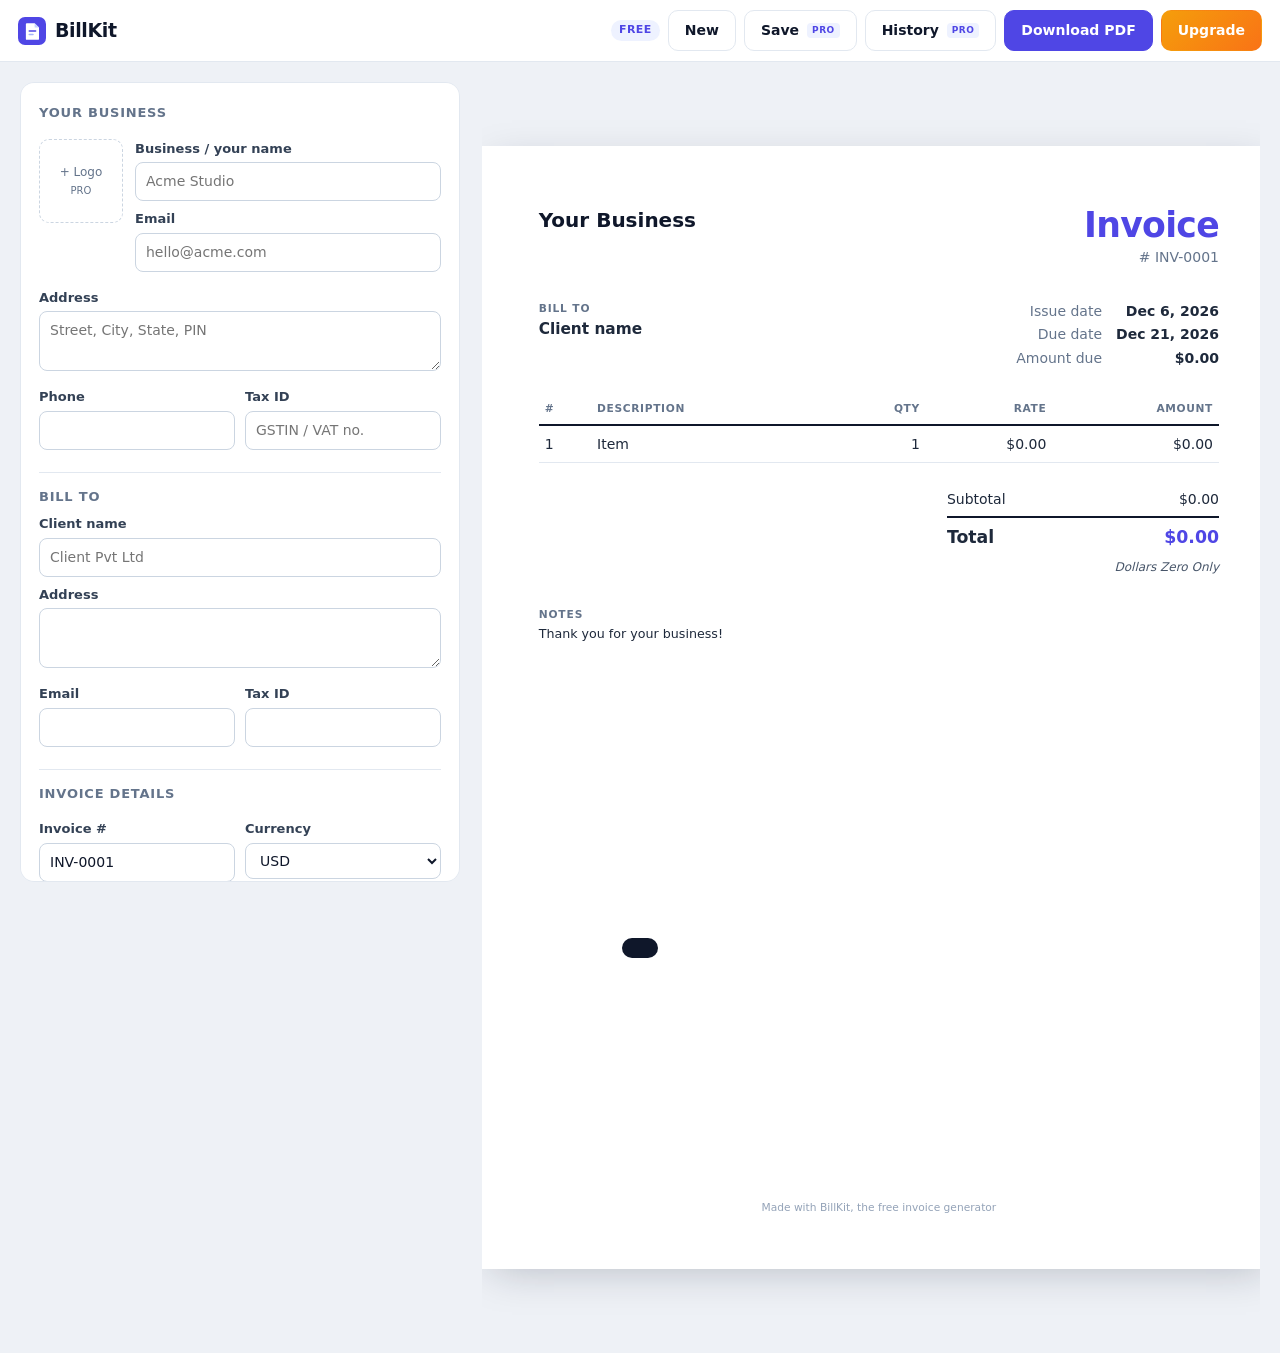
==== app.html @ 4dcc2f92 "Add BillKit: free browser invoice generator with Gumroad/Dodo Pro unlock Co-Authored-By: rishabh <ri" ====
<!doctype html>
<html lang="en">
<head>
<meta charset="utf-8">
<meta name="viewport" content="width=device-width,initial-scale=1">
<title>BillKit: Invoice Generator</title>
<meta name="description" content="Create a professional invoice in your browser and download it as a PDF. GST, VAT, UPI QR, any currency. Free, no signup.">
<link rel="icon" href="favicon.svg" type="image/svg+xml">
<link rel="stylesheet" href="assets/style.css">
<link rel="stylesheet" href="assets/app.css">
</head>
<body class="app">
<header class="bar">
  <a class="logo" href="./"><img src="assets/logo.svg" alt="" width="28" height="28">BillKit</a>
  <div class="bar-actions">
    <span id="planBadge" class="pill">Free</span>
    <button class="btn" id="btnNew" title="Start a new invoice">New</button>
    <button class="btn" id="btnSave" title="Save to history">Save <span class="pro-tag">PRO</span></button>
    <button class="btn" id="btnHistory">History <span class="pro-tag">PRO</span></button>
    <button class="btn primary" id="btnPdf">Download PDF</button>
    <button class="btn upgrade" id="btnUpgrade">Upgrade</button>
  </div>
</header>

<main class="layout">
  <form class="editor" id="editor" autocomplete="off" onsubmit="return false">
    <fieldset>
      <legend>Your business</legend>
      <div class="logo-row">
        <div class="logo-drop" id="logoDrop" title="Upload logo (Pro)"><img id="logoImg" alt=""><span id="logoHint">+ Logo<br><small>PRO</small></span></div>
        <input type="file" id="logoFile" accept="image/*" hidden>
        <div class="grow">
          <label>Business / your name<input data-bind="from.name" placeholder="Acme Studio"></label>
          <label>Email<input data-bind="from.email" placeholder="hello@acme.com"></label>
        </div>
      </div>
      <label>Address<textarea data-bind="from.address" rows="2" placeholder="Street, City, State, PIN"></textarea></label>
      <div class="row2">
        <label>Phone<input data-bind="from.phone"></label>
        <label><span id="fromTaxLabel">Tax ID</span><input data-bind="from.taxId" placeholder="GSTIN / VAT no."></label>
      </div>
    </fieldset>

    <fieldset>
      <legend>Bill to</legend>
      <div class="client-pick" id="clientPick" hidden>
        <select id="clientSelect"><option value="">Saved clients…</option></select>
      </div>
      <label>Client name<input data-bind="to.name" placeholder="Client Pvt Ltd"></label>
      <label>Address<textarea data-bind="to.address" rows="2"></textarea></label>
      <div class="row2">
        <label>Email<input data-bind="to.email"></label>
        <label><span id="toTaxLabel">Tax ID</span><input data-bind="to.taxId"></label>
      </div>
    </fieldset>

    <fieldset>
      <legend>Invoice details</legend>
      <div class="row2">
        <label>Invoice #<input data-bind="meta.number"></label>
        <label>Currency<select data-bind="meta.currency" id="currency"></select></label>
      </div>
      <div class="row2">
        <label>Issue date<input type="date" data-bind="meta.date"></label>
        <label>Due date<input type="date" data-bind="meta.due"></label>
      </div>
      <div class="row2">
        <label>Tax
          <select data-bind="taxMode">
            <option value="none">No tax</option>
            <option value="gst">GST (India)</option>
            <option value="simple">VAT / Sales tax</option>
          </select>
        </label>
        <label class="gst-only">GST type
          <select data-bind="gstType">
            <option value="intra">CGST + SGST (same state)</option>
            <option value="inter">IGST (other state)</option>
          </select>
        </label>
        <label class="simple-only">Tax name<input data-bind="taxLabel" placeholder="VAT"></label>
      </div>
      <label class="gst-only">Place of supply<input data-bind="meta.pos" placeholder="e.g. Karnataka (29)"></label>
    </fieldset>

    <fieldset>
      <legend>Items</legend>
      <div id="items"></div>
      <button type="button" class="btn small" id="addItem">+ Add item</button>
      <div class="row2 mt">
        <label>Discount<input type="number" step="any" min="0" data-bind="discount" data-num></label>
        <label>Discount type<select data-bind="discountType"><option value="flat">Amount</option><option value="pct">%</option></select></label>
      </div>
      <label>Shipping / other charges<input type="number" step="any" min="0" data-bind="shipping" data-num></label>
    </fieldset>

    <fieldset>
      <legend>Payment</legend>
      <div class="row2">
        <label>UPI ID <small>(adds a scan-to-pay QR for INR)</small><input data-bind="upi" placeholder="name@okhdfcbank"></label>
        <label>Payee name<input data-bind="upiName" placeholder="As on your bank account"></label>
      </div>
      <label>Bank details / payment instructions<textarea data-bind="bank" rows="3" placeholder="A/C: 1234567890&#10;IFSC: HDFC0001234&#10;PayPal: you@mail.com"></textarea></label>
      <label>Notes<textarea data-bind="notes" rows="2" placeholder="Thank you for your business!"></textarea></label>
      <label>Terms<textarea data-bind="terms" rows="2" placeholder="Payment due within 15 days."></textarea></label>
    </fieldset>

    <fieldset class="design">
      <legend>Design <span class="pro-tag">PRO</span></legend>
      <div class="templates" id="templates">
        <button type="button" data-tpl="classic">Classic</button>
        <button type="button" data-tpl="modern">Modern</button>
        <button type="button" data-tpl="minimal">Minimal</button>
        <button type="button" data-tpl="bold">Bold</button>
      </div>
      <div class="swatches" id="swatches"></div>
    </fieldset>
    <p class="fine">Everything stays in this browser. Nothing is uploaded.</p>
  </form>

  <section class="preview-wrap">
    <div class="paper" id="paper"></div>
  </section>
</main>

<div class="modal" id="upgradeModal" role="dialog" aria-modal="true">
  <div class="box">
    <button class="x" data-close>&times;</button>
    <span class="pill">BillKit Pro</span>
    <h3 id="upTitle">Make every invoice look like yours</h3>
    <p class="muted">One payment, yours for life. <b id="upPrice"></b> <span id="upPriceNote" class="muted"></span></p>
    <ul class="checks">
      <li>No "Made with BillKit" footer on your PDFs</li>
      <li>Your logo and brand colour</li>
      <li>4 invoice templates</li>
      <li>Saved invoice history and saved clients</li>
      <li>Auto-numbering, duplicate past invoices</li>
      <li>CSV export for your accountant, JSON backup</li>
    </ul>
    <a class="btn primary lg block" id="buyBtn" target="_blank" rel="noopener">Buy Pro</a>
    <hr>
    <p class="muted small">Already bought? Paste the license key from your receipt email.</p>
    <div class="row-inline">
      <input id="licenseInput" placeholder="XXXXXXXX-XXXXXXXX-XXXXXXXX-XXXXXXXX">
      <button class="btn" id="activateBtn">Activate</button>
    </div>
    <div class="msg" id="licenseMsg"></div>
  </div>
</div>

<div class="modal" id="historyModal" role="dialog" aria-modal="true">
  <div class="box wide">
    <button class="x" data-close>&times;</button>
    <h3>Invoice history</h3>
    <div class="hist-actions">
      <button class="btn small" id="exportCsv">Export CSV</button>
      <button class="btn small" id="exportJson">Backup (JSON)</button>
      <label class="btn small">Restore backup<input type="file" id="importJson" accept="application/json" hidden></label>
    </div>
    <div id="historyList"></div>
    <p class="muted small" id="licenseInfo"></p>
  </div>
</div>

<a class="jump" id="jump" href="#paper">See invoice ↓</a>
<div class="toast" id="toast"></div>

<script src="config.js"></script>
<script src="assets/vendor/qrcode.js"></script>
<script src="assets/license.js"></script>
<script src="assets/app.js"></script>
</body>
</html>
---- assets/style.css ----
:root{--ink:#0f172a;--muted:#64748b;--line:#e2e8f0;--bg:#f8fafc;--brand:#4f46e5;--brand-d:#4338ca;--ok:#059669;--radius:12px}
[hidden]{display:none!important}
*{box-sizing:border-box}
html,body{margin:0}
body{font-family:Inter,ui-sans-serif,system-ui,-apple-system,"Segoe UI",Roboto,Arial,sans-serif;color:var(--ink);background:#fff;line-height:1.5;-webkit-font-smoothing:antialiased}
a{color:var(--brand)}
.wrap{max-width:1120px;margin:0 auto;padding:0 20px}
.btn{display:inline-flex;align-items:center;justify-content:center;gap:8px;border:1px solid var(--line);background:#fff;color:var(--ink);padding:9px 16px;border-radius:10px;font:inherit;font-weight:600;font-size:14px;cursor:pointer;text-decoration:none;white-space:nowrap}
.btn:hover{background:var(--bg)}
.btn.primary{background:var(--brand);border-color:var(--brand);color:#fff}
.btn.primary:hover{background:var(--brand-d)}
.btn.lg{padding:13px 22px;font-size:16px;border-radius:12px}
.btn[disabled]{opacity:.55;cursor:not-allowed}
.pill{display:inline-block;font-size:11px;font-weight:700;letter-spacing:.04em;text-transform:uppercase;padding:2px 8px;border-radius:999px;background:#eef2ff;color:var(--brand)}
.pill.ok{background:#ecfdf5;color:var(--ok)}
.logo{display:flex;align-items:center;gap:9px;font-weight:800;font-size:19px;color:var(--ink);text-decoration:none;letter-spacing:-.02em}
.logo svg{width:28px;height:28px}

/* landing */
.nav{display:flex;align-items:center;justify-content:space-between;padding:18px 0}
.nav nav{display:flex;gap:22px;align-items:center}
.nav nav a{color:var(--muted);text-decoration:none;font-weight:500;font-size:15px}
.nav nav a.btn{color:#fff}
.hero{padding:56px 0 40px;text-align:center}
.hero h1{font-size:clamp(34px,5.5vw,58px);line-height:1.07;letter-spacing:-.035em;margin:14px auto 18px;max-width:840px}
.hero h1 em{font-style:normal;color:var(--brand)}
.hero p.lead{font-size:clamp(17px,2vw,20px);color:var(--muted);max-width:640px;margin:0 auto 28px}
.hero .ctas{display:flex;gap:12px;justify-content:center;flex-wrap:wrap}
.hero small{display:block;color:var(--muted);margin-top:14px}
.shot{margin:48px auto 0;max-width:980px;border-radius:16px;border:1px solid var(--line);box-shadow:0 30px 80px -30px rgba(15,23,42,.35);overflow:hidden;background:var(--bg)}
.shot img{display:block;width:100%}
section{padding:64px 0}
section h2{font-size:clamp(26px,3.4vw,38px);letter-spacing:-.025em;text-align:center;margin:0 0 10px}
section .sub{text-align:center;color:var(--muted);margin:0 auto 40px;max-width:620px}
.grid3{display:grid;grid-template-columns:repeat(3,1fr);gap:18px}
.card{border:1px solid var(--line);border-radius:var(--radius);padding:22px;background:#fff}
.card h3{margin:8px 0 6px;font-size:17px}
.card p{margin:0;color:var(--muted);font-size:15px}
.ico{width:38px;height:38px;border-radius:10px;background:#eef2ff;color:var(--brand);display:grid;place-items:center;font-size:19px}
.alt{background:var(--bg)}
.pricing{display:grid;grid-template-columns:1fr 1fr;gap:20px;max-width:780px;margin:0 auto}
.plan{border:1px solid var(--line);border-radius:16px;padding:28px;background:#fff;display:flex;flex-direction:column}
.plan.pro{border:2px solid var(--brand);box-shadow:0 20px 50px -25px rgba(79,70,229,.5)}
.plan h3{margin:0;font-size:20px}
.plan .price{font-size:42px;font-weight:800;letter-spacing:-.03em;margin:10px 0 0}
.plan .price b{font-weight:800}
.plan .price span{font-size:15px;color:var(--muted);font-weight:500;letter-spacing:0}
.plan ul{list-style:none;padding:0;margin:18px 0 24px;flex:1}
.plan li{padding:6px 0 6px 26px;position:relative;font-size:15px}
.plan li:before{content:"✓";position:absolute;left:0;color:var(--ok);font-weight:800}
.plan li.no{color:var(--muted)}
.plan li.no:before{content:"–";color:var(--muted)}
.faq{max-width:760px;margin:0 auto}
.faq details{border-bottom:1px solid var(--line);padding:16px 0}
.faq summary{font-weight:600;cursor:pointer;font-size:16px}
.faq p{color:var(--muted);margin:10px 0 0}
footer.site{border-top:1px solid var(--line);padding:28px 0;color:var(--muted);font-size:14px}
footer.site .wrap{display:flex;justify-content:space-between;gap:16px;flex-wrap:wrap}
footer.site a{color:var(--muted)}
.legal{max-width:760px;margin:0 auto;padding:30px 20px 60px}
.legal h1{letter-spacing:-.02em}
.legal h2{text-align:left;font-size:22px;margin-top:36px}
@media (max-width:820px){.grid3,.pricing{grid-template-columns:1fr}.nav nav a:not(.btn){display:none}}

/* modal */
.modal{position:fixed;inset:0;background:rgba(15,23,42,.55);display:none;align-items:center;justify-content:center;padding:16px;z-index:50}
.modal.open{display:flex}
.modal .box{background:#fff;border-radius:16px;max-width:520px;width:100%;padding:26px;max-height:90vh;overflow:auto;position:relative}
.modal .box.wide{max-width:760px}
.modal h3{margin:0 0 6px;font-size:22px;letter-spacing:-.02em}
.modal .x{position:absolute;right:14px;top:10px;border:0;background:none;font-size:26px;cursor:pointer;color:var(--muted)}
.msg{font-size:14px;margin-top:8px;min-height:20px}
.msg.err{color:#dc2626}.msg.ok{color:var(--ok)}
---- assets/app.css ----
body.app{background:#eef1f6;min-height:100vh}
.bar{position:sticky;top:0;z-index:10;display:flex;justify-content:space-between;align-items:center;gap:12px;padding:10px 18px;background:#fff;border-bottom:1px solid var(--line);flex-wrap:wrap}
.bar-actions{display:flex;gap:8px;align-items:center;flex-wrap:wrap}
.pro-tag{font-size:9px;font-weight:800;background:#eef2ff;color:var(--brand);padding:1px 5px;border-radius:4px;letter-spacing:.05em}
body.is-pro .pro-tag,body.is-pro .logo-drop small{display:none}
body.is-pro .btn.upgrade{display:none}
.btn.upgrade{background:linear-gradient(135deg,#f59e0b,#f97316);border-color:transparent;color:#fff}
.btn.small{padding:6px 11px;font-size:13px}
.btn.block{width:100%;margin-top:6px}
.layout{display:grid;grid-template-columns:minmax(330px,440px) 1fr;gap:22px;padding:20px;max-width:1500px;margin:0 auto}
.editor{background:#fff;border:1px solid var(--line);border-radius:14px;padding:6px 18px 14px;align-self:start;max-height:calc(100vh - 100px);overflow:auto;position:sticky;top:78px}
fieldset{border:0;border-bottom:1px solid var(--line);margin:0;padding:14px 0}
legend{font-weight:700;font-size:13px;text-transform:uppercase;letter-spacing:.06em;color:var(--muted);padding:0;margin-bottom:8px;float:left;width:100%}
legend+*{clear:both}
label{display:block;font-size:13px;font-weight:600;color:#334155;margin:8px 0}
label small{font-weight:400;color:var(--muted)}
input,select,textarea{display:block;width:100%;margin-top:4px;padding:8px 10px;border:1px solid #cbd5e1;border-radius:8px;font:inherit;font-size:14px;font-weight:400;color:var(--ink);background:#fff}
input:focus,select:focus,textarea:focus{outline:2px solid #c7d2fe;border-color:var(--brand)}
textarea{resize:vertical}
.row2{display:grid;grid-template-columns:1fr 1fr;gap:10px}
.row2>label{margin:8px 0}
.mt{margin-top:8px}
.logo-row{display:flex;gap:12px;align-items:flex-start}
.grow{flex:1}
.logo-drop{width:84px;height:84px;margin-top:8px;border:1.5px dashed #cbd5e1;border-radius:10px;display:grid;place-items:center;text-align:center;font-size:12px;color:var(--muted);cursor:pointer;overflow:hidden;flex:none;position:relative}
.logo-drop img{max-width:100%;max-height:100%;display:none}
.logo-drop.has img{display:block}.logo-drop.has span{display:none}
.item{border:1px solid var(--line);border-radius:10px;padding:8px 10px;margin-bottom:8px;position:relative;background:#fcfcfd}
.item .row4{display:grid;grid-template-columns:1fr 1fr 1fr;gap:8px}
.item label{margin:4px 0}
.item .del{position:absolute;top:4px;right:6px;border:0;background:none;color:#94a3b8;font-size:18px;cursor:pointer}
.item .del:hover{color:#dc2626}
.gst-only,.simple-only{display:none}
body.tax-gst .gst-only{display:block}
body.tax-simple .simple-only{display:block}
body.tax-none .item .tax-field{display:none}
body:not(.tax-gst) .item .hsn-field{display:none}
.templates{display:grid;grid-template-columns:repeat(4,1fr);gap:6px}
.templates button{border:1px solid var(--line);background:#fff;border-radius:8px;padding:8px 4px;font:inherit;font-size:13px;cursor:pointer}
.templates button.on{border-color:var(--brand);background:#eef2ff;color:var(--brand);font-weight:700}
.swatches{display:flex;gap:8px;margin-top:10px;flex-wrap:wrap}
.swatches button{width:26px;height:26px;border-radius:50%;border:2px solid #fff;box-shadow:0 0 0 1px var(--line);cursor:pointer}
.swatches button.on{box-shadow:0 0 0 2px var(--ink)}
.client-pick select{margin:0 0 4px}
.fine{font-size:12px;color:var(--muted);text-align:center;margin:12px 0 0}
.preview-wrap{overflow:auto}
.muted{color:var(--muted)}.small{font-size:13px}
.checks{list-style:none;padding:0;margin:14px 0}
.checks li{padding:4px 0 4px 26px;position:relative}
.checks li:before{content:"✓";position:absolute;left:0;color:var(--ok);font-weight:800}
.row-inline{display:flex;gap:8px}.row-inline input{margin:0}
hr{border:0;border-top:1px solid var(--line);margin:18px 0}
.hist-actions{display:flex;gap:8px;flex-wrap:wrap;margin:10px 0 14px}
.hist-actions label{margin:0;color:var(--ink)}
table.hist{width:100%;border-collapse:collapse;font-size:14px}
table.hist th,table.hist td{text-align:left;padding:8px 6px;border-bottom:1px solid var(--line)}
table.hist td.r,table.hist th.r{text-align:right}
table.hist button{margin-left:4px}
.toast{position:fixed;bottom:22px;left:50%;transform:translateX(-50%) translateY(80px);background:var(--ink);color:#fff;padding:10px 18px;border-radius:10px;font-size:14px;transition:transform .25s;z-index:60}
.toast.show{transform:translateX(-50%) translateY(0)}

/* ---------- invoice paper ---------- */
.paper{--accent:#4f46e5;width:210mm;min-height:297mm;margin:0 auto;background:#fff;box-shadow:0 10px 40px -10px rgba(15,23,42,.25);padding:16mm 15mm 14mm;font-size:10.5pt;color:#1e293b;display:flex;flex-direction:column;line-height:1.45}
.inv-head{display:flex;justify-content:space-between;gap:20px;align-items:flex-start}
.inv-logo{max-height:22mm;max-width:60mm;margin-bottom:6px;display:block}
.inv-from .nm{font-size:15pt;font-weight:800;color:#0f172a}
.inv-title{text-align:right}
.inv-title h1{margin:0;font-size:26pt;letter-spacing:-.02em;color:var(--accent);font-weight:800;line-height:1.1}
.inv-title .no{color:#64748b;margin-top:2px}
.pre{white-space:pre-line}
.inv-meta{display:flex;justify-content:space-between;gap:20px;margin:9mm 0 7mm}
.inv-meta .lbl{font-size:8pt;text-transform:uppercase;letter-spacing:.08em;color:#64748b;font-weight:700;margin-bottom:2px}
.inv-meta .to .nm{font-weight:700;font-size:11.5pt}
.inv-dates{display:grid;grid-template-columns:auto auto;gap:3px 14px;align-content:start;text-align:right}
.inv-dates .k{color:#64748b}.inv-dates .v{font-weight:600}
table.lines{width:100%;border-collapse:collapse}
table.lines th{font-size:8pt;text-transform:uppercase;letter-spacing:.06em;color:#64748b;text-align:left;padding:7px 6px;border-bottom:2px solid #0f172a}
table.lines td{padding:8px 6px;border-bottom:1px solid #e2e8f0;vertical-align:top}
table.lines .r{text-align:right;white-space:nowrap}
table.lines .d small{color:#64748b;display:block}
.inv-bottom{display:flex;justify-content:space-between;gap:24px;margin-top:6mm}
.totals{min-width:72mm;margin-left:auto}
.totals .ln{display:flex;justify-content:space-between;padding:3px 0}
.totals .ln.grand{border-top:2px solid #0f172a;margin-top:4px;padding-top:7px;font-size:13pt;font-weight:800}
.totals .ln.grand .v{color:var(--accent)}
.words{font-size:9pt;color:#475569;margin-top:6px;font-style:italic;text-align:right}
.pay{flex:1;font-size:9.5pt}
.pay .lbl,.notes .lbl{font-size:8pt;text-transform:uppercase;letter-spacing:.08em;color:#64748b;font-weight:700;margin:0 0 3px}
.upi{display:flex;gap:10px;align-items:center;margin-bottom:8px}
.upi img{width:30mm;height:30mm;image-rendering:pixelated}
.notes{margin-top:8mm;font-size:9.5pt;display:grid;grid-template-columns:1fr 1fr;gap:16px}
.spacer{flex:1}
.wm{margin-top:8mm;text-align:center;font-size:8pt;color:#94a3b8}
.wm a{color:#94a3b8;text-decoration:none}
/* templates */
.paper.t-modern{padding-top:0}
.paper.t-modern .inv-head{background:var(--accent);color:#fff;margin:0 -15mm;padding:12mm 15mm 9mm}
.paper.t-modern .inv-head .nm,.paper.t-modern .inv-title h1,.paper.t-modern .inv-title .no{color:#fff}
.paper.t-modern table.lines th{background:color-mix(in srgb,var(--accent) 10%,#fff);border-bottom:0;color:var(--accent)}
.paper.t-minimal{font-family:Georgia,"Times New Roman",serif}
.paper.t-minimal .inv-title h1{color:#0f172a;font-weight:400;font-size:22pt;letter-spacing:.2em;text-transform:uppercase}
.paper.t-minimal table.lines th{border-bottom:1px solid #94a3b8}
.paper.t-minimal .totals .ln.grand{border-top:1px solid #94a3b8}
.paper.t-minimal .totals .ln.grand .v{color:#0f172a}
.paper.t-bold{border-top:6mm solid var(--accent)}
.paper.t-bold .inv-title h1{font-size:34pt;color:#0f172a}
.paper.t-bold table.lines th{background:#0f172a;color:#fff;border:0}
.paper.t-bold .totals .ln.grand{background:var(--accent);color:#fff;border:0;padding:8px 10px;border-radius:6px}
.paper.t-bold .totals .ln.grand .v{color:#fff}

@media (max-width:1100px){.layout{grid-template-columns:1fr}.editor{position:static;max-height:none}.preview-wrap .paper{transform-origin:top left}}
@media print{
  @page{size:A4;margin:0}
  body.app{background:#fff}
  .bar,.editor,.modal,.toast{display:none!important}
  .layout{display:block;padding:0;margin:0;max-width:none}
  .preview-wrap{overflow:visible}
  .paper{box-shadow:none;margin:0;width:210mm;min-height:296mm;-webkit-print-color-adjust:exact;print-color-adjust:exact}
}
@media screen and (max-width:900px){.preview-wrap .paper{zoom:.5}}
@media screen and (max-width:520px){.preview-wrap .paper{zoom:.42}.bar .btn{padding:7px 10px}}
.jump{display:none}
@media screen and (max-width:1100px){.jump{display:block;position:fixed;right:14px;bottom:16px;z-index:20;background:var(--brand);color:#fff;text-decoration:none;font-weight:700;font-size:14px;padding:10px 16px;border-radius:999px;box-shadow:0 8px 24px -6px rgba(79,70,229,.6)}#paper{scroll-margin-top:70px}}
@media print{.jump{display:none!important}}
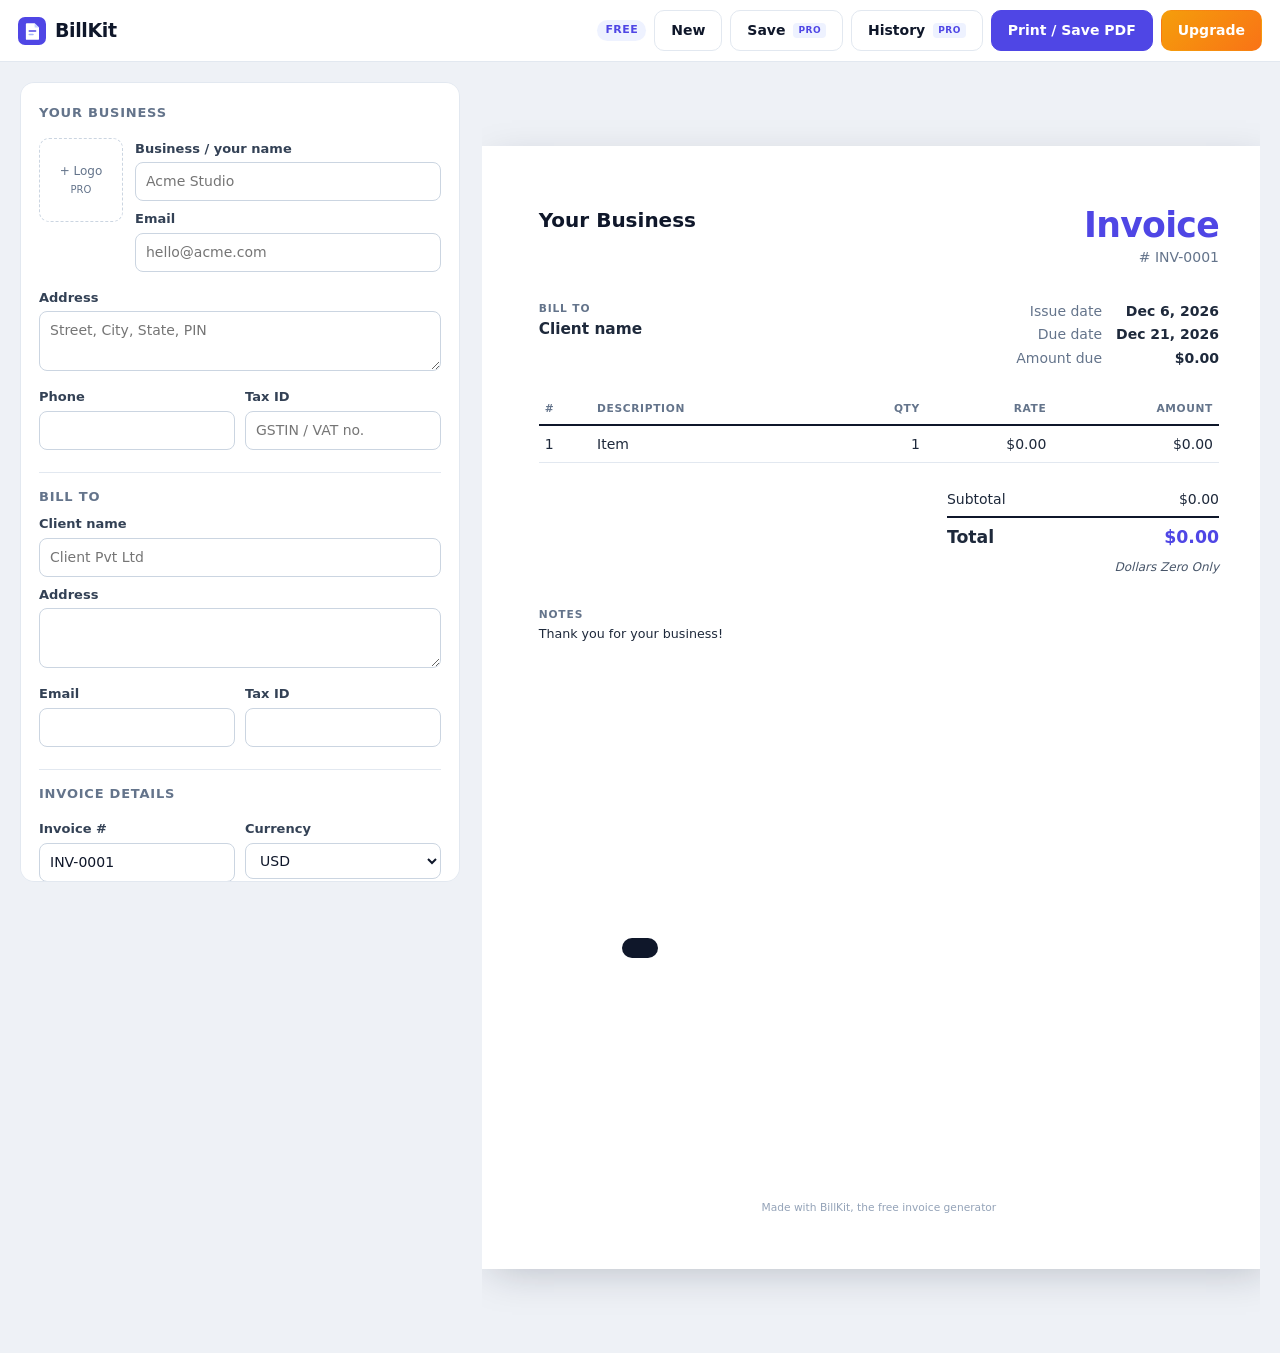
==== commit 0ad80fb7: "GST correctness: auto IGST vs CGST/SGST from states, tax shipping, Tax Invoice only when GSTIN/POS/H" ====
--- a/app.html
+++ b/app.html
@@ -17,7 +17,7 @@
     <button class="btn" id="btnNew" title="Start a new invoice">New</button>
     <button class="btn" id="btnSave" title="Save to history">Save <span class="pro-tag">PRO</span></button>
     <button class="btn" id="btnHistory">History <span class="pro-tag">PRO</span></button>
-    <button class="btn primary" id="btnPdf">Download PDF</button>
+    <button class="btn primary" id="btnPdf">Print / Save PDF</button>
     <button class="btn upgrade" id="btnUpgrade">Upgrade</button>
   </div>
 </header>
@@ -73,14 +73,20 @@
           </select>
         </label>
         <label class="gst-only">GST type
-          <select data-bind="gstType">
-            <option value="intra">CGST + SGST (same state)</option>
-            <option value="inter">IGST (other state)</option>
+          <select data-bind="gstSplit">
+            <option value="auto">Auto from states</option>
+            <option value="intra">Force CGST + SGST</option>
+            <option value="inter">Force IGST</option>
           </select>
         </label>
         <label class="simple-only">Tax name<input data-bind="taxLabel" placeholder="VAT"></label>
       </div>
-      <label class="gst-only">Place of supply<input data-bind="meta.pos" placeholder="e.g. Karnataka (29)"></label>
+      <div class="row2 gst-only">
+        <label>Your state<select class="state-select" data-bind="from.state"></select></label>
+        <label>Place of supply<select class="state-select" data-bind="meta.pos"></select></label>
+      </div>
+      <label class="gst-only">Tax payable on reverse charge<select data-bind="reverseCharge"><option value="no">No</option><option value="yes">Yes</option></select></label>
+      <div class="msg gst-only" id="gstWarn"></div>
     </fieldset>
 
     <fieldset>
@@ -91,7 +97,10 @@
         <label>Discount<input type="number" step="any" min="0" data-bind="discount" data-num></label>
         <label>Discount type<select data-bind="discountType"><option value="flat">Amount</option><option value="pct">%</option></select></label>
       </div>
-      <label>Shipping / other charges<input type="number" step="any" min="0" data-bind="shipping" data-num></label>
+      <div class="row2">
+        <label>Shipping / other charges<input type="number" step="any" min="0" data-bind="shipping" data-num></label>
+        <label class="tax-field">Tax % on shipping<input type="number" step="any" min="0" data-bind="shipTax" placeholder="Same as items"></label>
+      </div>
     </fieldset>
 
     <fieldset>
--- a/assets/app.css
+++ b/assets/app.css
@@ -32,6 +32,9 @@
 .item .del:hover{color:#dc2626}
 .gst-only,.simple-only{display:none}
 body.tax-gst .gst-only{display:block}
+body.tax-gst .row2.gst-only{display:grid}
+body.tax-none .tax-field{display:none}
+#gstWarn{font-size:13px;line-height:1.4}
 body.tax-simple .simple-only{display:block}
 body.tax-none .item .tax-field{display:none}
 body:not(.tax-gst) .item .hsn-field{display:none}
@@ -89,6 +92,8 @@
 .upi{display:flex;gap:10px;align-items:center;margin-bottom:8px}
 .upi img{width:30mm;height:30mm;image-rendering:pixelated}
 .notes{margin-top:8mm;font-size:9.5pt;display:grid;grid-template-columns:1fr 1fr;gap:16px}
+.sign{margin-top:10mm;margin-left:auto;text-align:right;font-size:9pt}
+.sign .line{margin-top:14mm;border-top:1px solid #cbd5e1;padding-top:2mm;min-width:55mm}
 .spacer{flex:1}
 .wm{margin-top:8mm;text-align:center;font-size:8pt;color:#94a3b8}
 .wm a{color:#94a3b8;text-decoration:none}
@@ -114,7 +119,7 @@
   body.app{background:#fff}
   .bar,.editor,.modal,.toast{display:none!important}
   .layout{display:block;padding:0;margin:0;max-width:none}
-  .preview-wrap{overflow:visible}
+  .preview-wrap{overflow:visible;padding:0}
   .paper{box-shadow:none;margin:0;width:210mm;min-height:296mm;-webkit-print-color-adjust:exact;print-color-adjust:exact}
 }
 @media screen and (max-width:900px){.preview-wrap .paper{zoom:.5}}
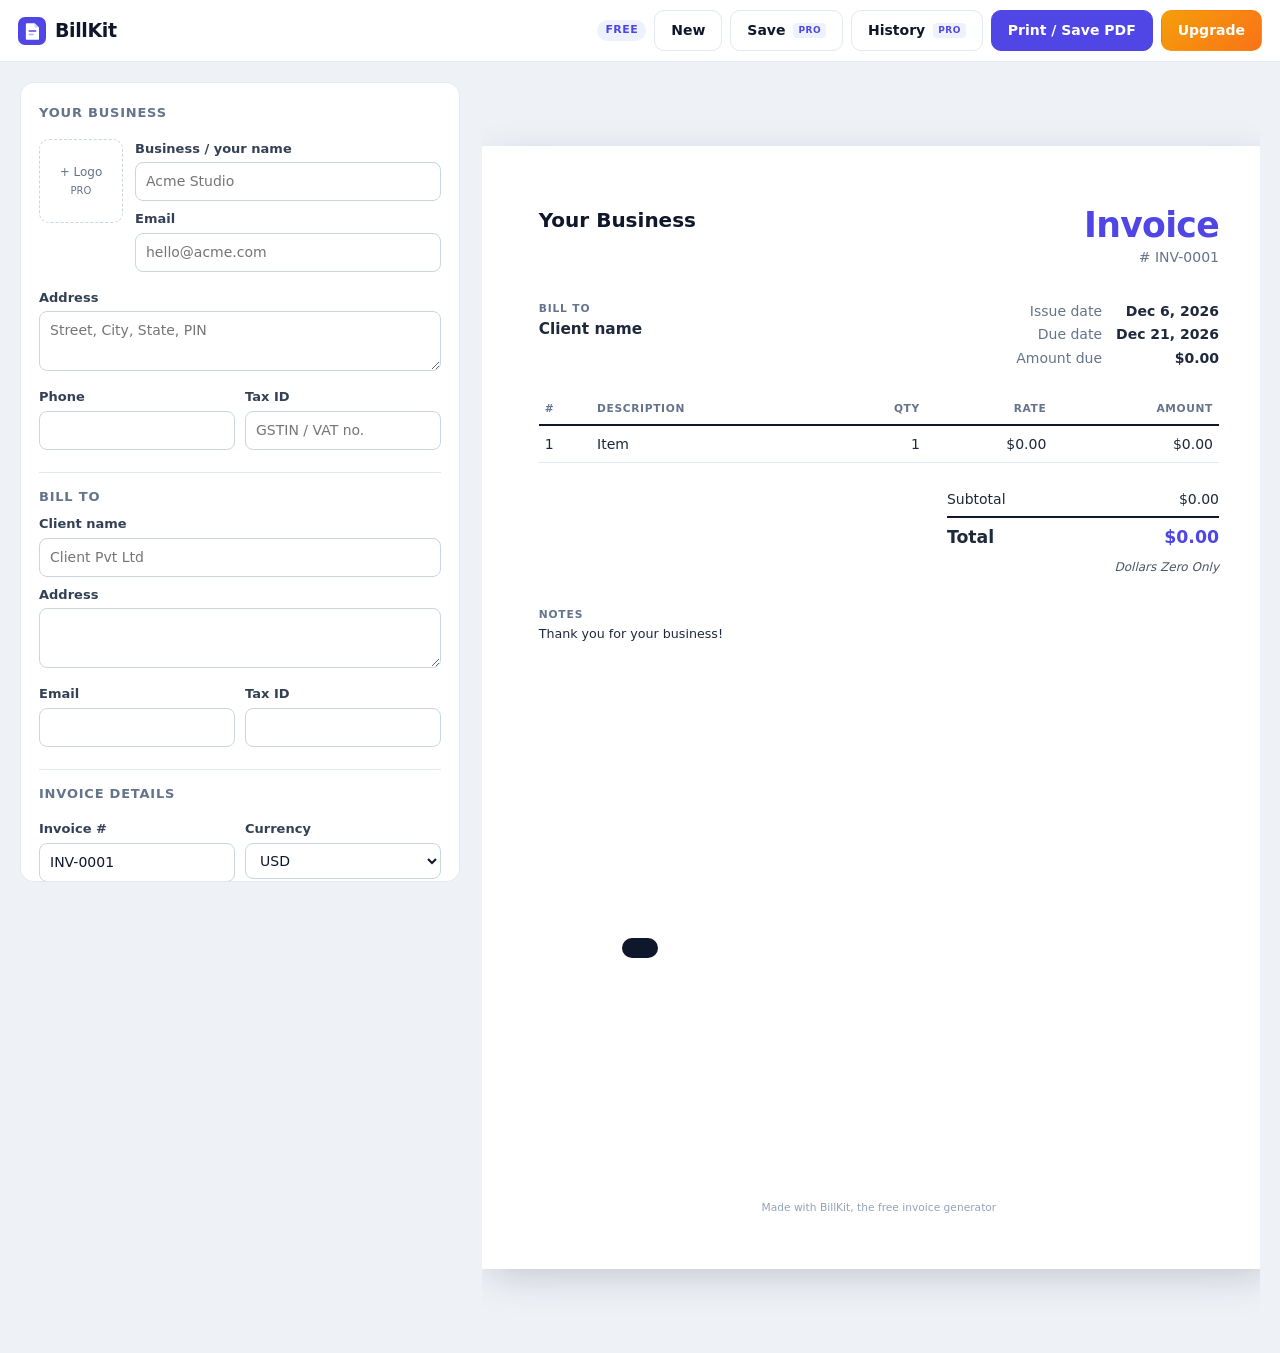
==== commit 9085e210: "Improve BillKit SEO for international invoices Co-Authored-By: rishabh <rishabhgusain.6@gmail.com>" ====
--- a/app.html
+++ b/app.html
@@ -3,8 +3,9 @@
 <head>
 <meta charset="utf-8">
 <meta name="viewport" content="width=device-width,initial-scale=1">
-<title>BillKit: Invoice Generator</title>
-<meta name="description" content="Create a professional invoice in your browser and download it as a PDF. GST, VAT, UPI QR, any currency. Free, no signup.">
+<title>Create an Invoice — BillKit Invoice Editor</title>
+<meta name="description" content="Fill in your client details, currency and line items. Preview your invoice and use Print / Save PDF to save it for free, with no account.">
+<link rel="canonical" href="https://r69shabh.github.io/billkit/app.html">
 <link rel="icon" href="favicon.svg" type="image/svg+xml">
 <link rel="stylesheet" href="assets/style.css">
 <link rel="stylesheet" href="assets/app.css">
--- a/assets/style.css
+++ b/assets/style.css
@@ -28,7 +28,7 @@
 .hero .ctas{display:flex;gap:12px;justify-content:center;flex-wrap:wrap}
 .hero small{display:block;color:var(--muted);margin-top:14px}
 .shot{margin:48px auto 0;max-width:980px;border-radius:16px;border:1px solid var(--line);box-shadow:0 30px 80px -30px rgba(15,23,42,.35);overflow:hidden;background:var(--bg)}
-.shot img{display:block;width:100%}
+.shot img{display:block;width:100%;height:auto}
 section{padding:64px 0}
 section h2{font-size:clamp(26px,3.4vw,38px);letter-spacing:-.025em;text-align:center;margin:0 0 10px}
 section .sub{text-align:center;color:var(--muted);margin:0 auto 40px;max-width:620px}
@@ -60,6 +60,9 @@
 .legal{max-width:760px;margin:0 auto;padding:30px 20px 60px}
 .legal h1{letter-spacing:-.02em}
 .legal h2{text-align:left;font-size:22px;margin-top:36px}
+.invoice-example{width:100%;border-collapse:collapse;font-size:15px}
+.invoice-example th,.invoice-example td{padding:8px;border-bottom:1px solid var(--line);text-align:left}
+.invoice-example th:not(:first-child),.invoice-example td:not(:first-child){text-align:right;white-space:nowrap}
 @media (max-width:820px){.grid3,.pricing{grid-template-columns:1fr}.nav nav a:not(.btn){display:none}}
 
 /* modal */
